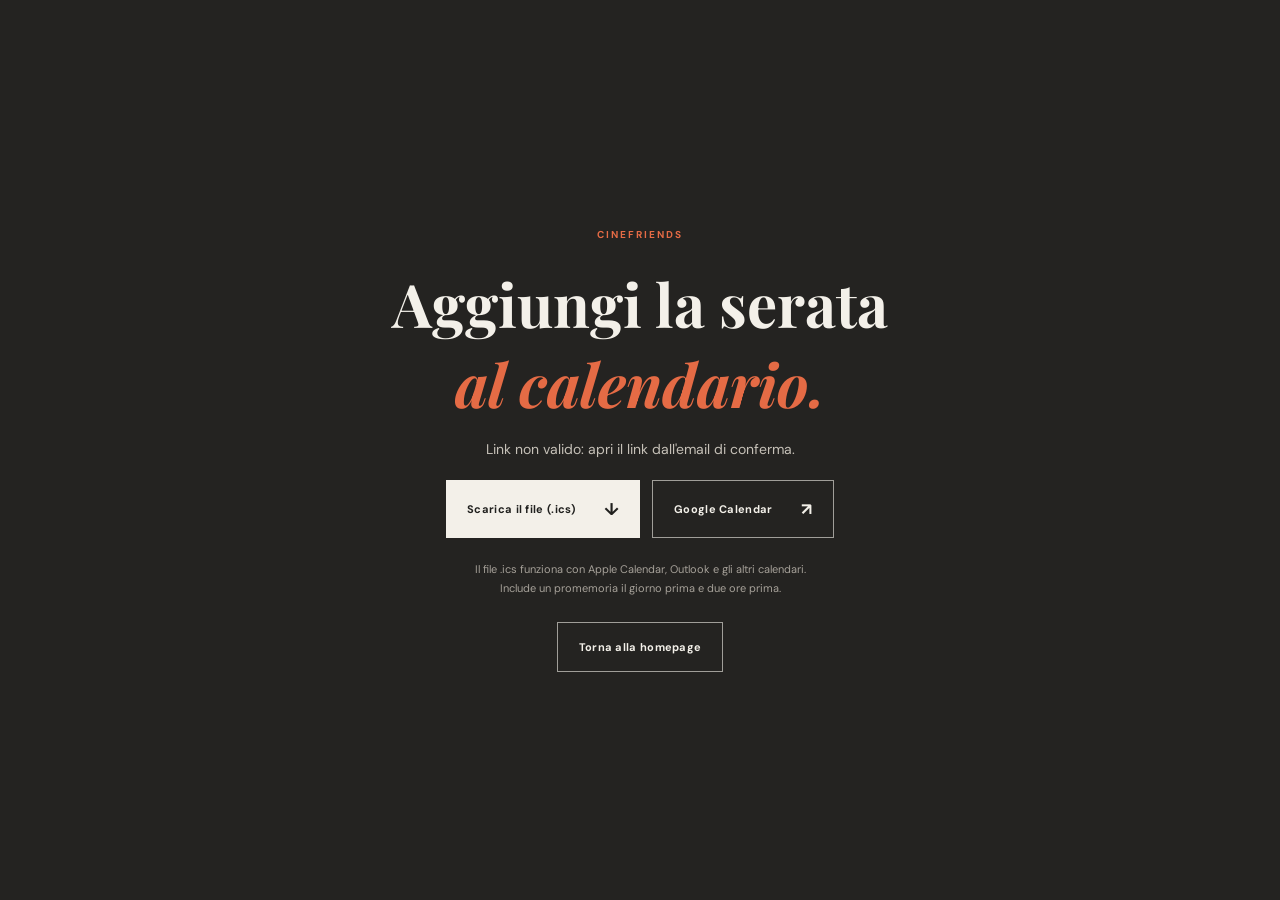
==== calendario.html @ 9d3d2dd6 "Add files via upload" ====
<!doctype html>
<html lang="it">
<head>
  <meta charset="utf-8">
  <meta name="viewport" content="width=device-width, initial-scale=1">
  <title>Aggiungi al calendario — Cinefriends</title>
  <link rel="icon" href="assets/favicon.svg" type="image/svg+xml">
  <link rel="icon" href="favicon.ico" sizes="48x48">
  <link rel="apple-touch-icon" href="assets/apple-touch-icon.png">
  <meta name="theme-color" content="#e56b45">
  <meta name="robots" content="noindex">
  <link href="https://fonts.googleapis.com/css2?family=DM+Sans:wght@400;500;600;700&family=Playfair+Display:wght@600;700;800&display=swap" rel="stylesheet">
  <link rel="stylesheet" href="styles.css">
</head>
<body>
  <main style="min-height:100vh;display:grid;place-items:center;text-align:center;padding:30px;background:#242321;color:#f3f0e9">
    <div>
      <p class="eyebrow">CINEFRIENDS</p>
      <h1 style="font:700 clamp(36px,6vw,60px) 'Playfair Display',serif;margin:0 0 14px">Aggiungi la serata<br><em style="color:#e56b45">al calendario.</em></h1>
      <p id="evento" style="color:#c6c1b8;font-size:14px;line-height:1.8"></p>
      <p id="stato" style="color:#c6c1b8;font-size:13px;line-height:1.7"></p>
      <div style="display:flex;gap:12px;justify-content:center;flex-wrap:wrap;margin-top:18px">
        <a class="button button-light" id="scarica" href="#" download="cinefriends.ics">Scarica il file (.ics) <span>↓</span></a>
        <a class="button button-outline" id="google" href="#" target="_blank" rel="noopener">Google Calendar <span>↗</span></a>
      </div>
      <p style="color:#a6a199;font-size:11px;line-height:1.7;margin-top:22px">Il file .ics funziona con Apple Calendar, Outlook e gli altri calendari.<br>Include un promemoria il giorno prima e due ore prima.</p>
      <a class="button button-outline" href="index.html" style="margin-top:14px">Torna alla homepage</a>
    </div>
  </main>
  <script>
    (function () {
      const q = new URLSearchParams(location.search);
      const t = q.get("t"), s = q.get("s"), e = q.get("e"), l = q.get("l") || "", d = q.get("d") || "";
      const ok = t && /^\d{8}T\d{6}Z$/.test(s || "") && /^\d{8}T\d{6}Z$/.test(e || "");
      if (!ok) {
        document.getElementById("evento").textContent = "Link non valido: apri il link dall'email di conferma.";
        document.getElementById("scarica").hidden = true;
        document.getElementById("google").hidden = true;
        return;
      }
      const fmt = x => new Date(x.replace(/^(\d{4})(\d{2})(\d{2})T(\d{2})(\d{2})(\d{2})Z$/, "$1-$2-$3T$4:$5:$6Z"));
      const start = fmt(s);
      document.getElementById("evento").textContent = "Cinefriends: " + t + " · " +
        start.toLocaleString("it-IT", { weekday: "long", day: "numeric", month: "long", hour: "2-digit", minute: "2-digit", timeZone: "Europe/Rome" }) +
        (l ? " · " + l : "");
      const esc = x => x.replace(/\\/g, "\\\\").replace(/;/g, "\;").replace(/,/g, "\\,").replace(/\r?\n/g, "\\n");
      const now = new Date().toISOString().replace(/[-:]/g, "").replace(/\.\d{3}/, "");
      const ics = [
        "BEGIN:VCALENDAR", "VERSION:2.0", "PRODID:-//Cinefriends//IT", "CALSCALE:GREGORIAN", "METHOD:PUBLISH",
        "BEGIN:VEVENT", "UID:" + s + "-" + Math.abs([...t].reduce((a, c) => a * 31 + c.charCodeAt(0) | 0, 7)) + "@cinefriends",
        "DTSTAMP:" + now, "DTSTART:" + s, "DTEND:" + e,
        "SUMMARY:" + esc("Cinefriends: " + t), "LOCATION:" + esc(l), "DESCRIPTION:" + esc(d),
        "BEGIN:VALARM", "ACTION:DISPLAY", "DESCRIPTION:" + esc("Domani: " + t), "TRIGGER:-P1D", "END:VALARM",
        "BEGIN:VALARM", "ACTION:DISPLAY", "DESCRIPTION:" + esc("Tra due ore: " + t), "TRIGGER:-PT2H", "END:VALARM",
        "END:VEVENT", "END:VCALENDAR"
      ].join("\r\n");
      const blob = new Blob([ics], { type: "text/calendar;charset=utf-8" });
      const url = URL.createObjectURL(blob);
      const a = document.getElementById("scarica");
      a.href = url;
      a.download = "cinefriends-" + t.toLowerCase().replace(/[^a-z0-9]+/g, "-").replace(/^-|-$/g, "") + ".ics";
      document.getElementById("google").href = "https://calendar.google.com/calendar/render?action=TEMPLATE" +
        "&text=" + encodeURIComponent("Cinefriends: " + t) + "&dates=" + s + "/" + e +
        "&details=" + encodeURIComponent(d) + "&location=" + encodeURIComponent(l);
    })();
  </script>
</body>
</html>
---- styles.css ----
:root{--ink:#20201e;--paper:#f3f0e9;--orange:#e56b45;--muted:#77736d;--line:#d9d4ca}
*{box-sizing:border-box}html{scroll-behavior:smooth}body{margin:0;background:var(--paper);color:var(--ink);font-family:"DM Sans",sans-serif}a{color:inherit;text-decoration:none}.site-header{height:82px;padding:0 7.2%;display:flex;align-items:center;justify-content:space-between;background:var(--paper);position:relative;z-index:5}.brand{display:flex;align-items:center;gap:10px;font-size:17px;font-weight:700;letter-spacing:1.8px}.brand-light{font-weight:400}.brand-mark{width:29px;height:29px;border-radius:50%;background:var(--orange);color:white;display:grid;place-items:center;font-size:12px;padding-left:2px}.nav{display:flex;align-items:center;gap:38px;font-size:12px;font-weight:600}.nav a:not(.nav-cta){color:#615e58}.nav-cta{background:var(--ink);color:white;padding:14px 19px}.nav-cta span{margin-left:14px;color:#f49a79}.menu-toggle{display:none}.hero{background:#242321;color:#f6f0e7;min-height:555px;padding:85px 10% 75px;display:grid;grid-template-columns:1fr 1fr;align-items:center;overflow:hidden}.eyebrow{font-size:10px;letter-spacing:2px;font-weight:700;color:var(--orange);margin:0 0 22px}.eyebrow-line{display:inline-block;width:25px;height:1px;background:var(--orange);vertical-align:middle;margin-right:9px}.hero h1,.section-heading h2,.booking-copy h2{font-family:"Playfair Display",serif;font-size:clamp(48px,6vw,76px);line-height:1.03;letter-spacing:-2px;margin:0}.hero h1 em,.section-heading h2 em,.booking-copy h2 em{color:var(--orange);font-weight:600}.hero-intro{max-width:390px;color:#c6c1b8;font-size:14px;line-height:1.8;margin:25px 0 30px}.button{display:inline-flex;align-items:center;justify-content:space-between;gap:28px;padding:17px 21px;font-size:11px;letter-spacing:.3px;font-weight:700;border:0;cursor:pointer}.button span{font-size:17px}.button-light{background:var(--paper);color:var(--ink)}.hero-note{font-size:9px;letter-spacing:1.8px;color:#a6a199;margin-top:50px}.note-dot{display:inline-block;width:6px;height:6px;background:var(--orange);border-radius:50%;margin-right:8px}.hero-art{height:350px;position:relative;display:flex;align-items:center;justify-content:center}.film-frame{width:80%;height:270px;border:1px solid #5a514a;position:relative;transform:rotate(-5deg);background:radial-gradient(ellipse at 50% 45%,#e58a5e 0,#9c5140 24%,#37302d 67%);box-shadow:20px 22px 0 #171716}.film-frame:before,.film-frame:after{content:"";position:absolute;left:0;right:0;height:15px;background:repeating-linear-gradient(90deg,#242321 0 13px,transparent 13px 23px);z-index:2}.film-frame:before{top:0}.film-frame:after{bottom:0}.screen-glow{position:absolute;width:50%;height:60%;top:15%;left:25%;background:#f6bd87;filter:blur(34px);opacity:.35}.reel{position:absolute;border:2px solid #e9a276;border-radius:50%;width:95px;height:95px;z-index:1;opacity:.75}.reel:before,.reel:after{content:"";position:absolute;background:#e9a276;border-radius:50%;width:13px;height:13px;top:39px;left:39px}.reel:after{transform:translate(24px,-24px)}.reel-one{top:43px;left:30px}.reel-two{right:30px;top:65px;width:65px;height:65px}.reel-two:before{top:25px;left:25px}.seat{position:absolute;bottom:30px;width:48px;height:55px;background:#272321;border-radius:18px 18px 7px 7px;z-index:3}.seat:after{content:"";position:absolute;bottom:-9px;left:7px;width:34px;height:13px;background:#181716;border-radius:3px}.seat-a{left:16%}.seat-b{left:33%;bottom:16px}.seat-c{left:50%;bottom:23px}.seat-d{left:67%;bottom:15px}.seat-e{left:82%;bottom:30px}.art-caption{position:absolute;right:0;bottom:0;font-size:9px;letter-spacing:2px;line-height:1.7;color:#d9a083;text-align:right}.section-wrap{max-width:1120px;margin:auto;padding-left:30px;padding-right:30px}.featured{padding-top:92px;padding-bottom:100px}.section-heading{display:flex;align-items:end;justify-content:space-between;margin-bottom:35px}.section-heading .eyebrow{margin-bottom:13px}.section-heading h2{font-size:43px;letter-spacing:-1px}.week-label{font-size:9px;letter-spacing:1.7px;color:var(--muted);padding-bottom:7px}.featured-card{display:grid;grid-template-columns:42% 1fr;background:#fffdf8;min-height:400px}.poster{min-height:400px;position:relative;overflow:hidden;display:flex;flex-direction:column;justify-content:space-between;padding:28px;color:#fff4e5;background:#9a4939}.poster:before{content:"";position:absolute;width:340px;height:340px;border:1px solid #ffffff55;border-radius:50%;left:-80px;top:45px;box-shadow:0 0 0 22px #ffffff0b,0 0 0 55px #ffffff0b}.poster:after{content:"";position:absolute;width:190px;height:260px;border:1px solid #ffffff66;transform:rotate(28deg);right:20px;bottom:-75px}.poster-kicker,.poster-credit{font-size:8px;letter-spacing:2px;z-index:1}.poster-title{font-family:"Playfair Display",serif;font-size:clamp(35px,4vw,55px);line-height:.95;z-index:1;position:relative;text-shadow:0 3px 20px #38231e55}.poster-terracotta{background:linear-gradient(140deg,#c16b4c,#632f35)}.poster-plum{background:linear-gradient(140deg,#9b6076,#352d48)}.poster-olive{background:linear-gradient(140deg,#a18a50,#414332)}.poster-blue{background:linear-gradient(140deg,#5d8490,#252e48)}.film-details{padding:52px 8%}.film-tag{font-size:9px;letter-spacing:1.7px;color:var(--orange);font-weight:700}.film-details h3{font-family:"Playfair Display",serif;font-size:34px;margin:12px 0}.film-description{font-size:12px;line-height:1.9;color:#77736d;max-width:490px}.event-facts{display:flex;gap:45px;margin:30px 0}.event-facts>div{display:flex;gap:12px;align-items:flex-start}.fact-icon{font-size:20px;color:var(--orange)}.event-facts small,.event-facts strong,.event-facts div div span{display:block}.event-facts small{font-size:8px;letter-spacing:1.5px;color:#999;margin-bottom:7px}.event-facts strong{font-size:11px;margin-bottom:5px}.event-facts div div span{font-size:10px;color:#888}.button-dark{background:var(--ink);color:white}.button-dark span{color:#f49a79}.schedule-section{background:#e9e5dc;padding:85px 0 75px}.heading-aside{font-size:11px;line-height:1.8;color:#77736d;margin:0 0 7px}.schedule-list{border-top:1px solid #cfc9bf}.schedule-item{display:grid;grid-template-columns:55px 1.1fr 1.7fr 1.5fr 35px;gap:15px;align-items:center;padding:22px 8px;border-bottom:1px solid #cfc9bf}.schedule-number{font-family:"Playfair Display",serif;font-size:20px;color:#b0a99e}.schedule-date{font-size:11px;font-weight:700}.schedule-date small,.schedule-place small{display:block;font-size:9px;font-weight:400;color:#888;margin-top:6px}.schedule-film h3{font-family:"Playfair Display",serif;font-size:19px;font-weight:600;margin:0 0 5px}.schedule-film span{font-size:9px;color:#8b8177}.schedule-place{font-size:10px}.schedule-book{width:30px;height:30px;border:1px solid #b8b0a5;border-radius:50%;display:grid;place-items:center;font-size:15px}.schedule-footnote{font-size:9px;color:#898278;margin-top:18px}.schedule-footnote code{background:#ddd7cd;padding:3px 5px}.booking-section{background:#d9e0d5;padding:90px 0}.booking-grid{display:grid;grid-template-columns:.85fr 1.15fr;gap:9%}.booking-copy h2{font-size:58px}.booking-copy>p:not(.eyebrow){max-width:300px;font-size:12px;line-height:1.9;color:#666d63;margin-top:23px}.booking-stamp{margin-top:55px;width:112px;height:112px;border:1px solid #a4afa1;border-radius:50%;display:flex;flex-direction:column;justify-content:center;align-items:center;font-size:9px;letter-spacing:2px;transform:rotate(-12deg);color:#727e70}.booking-stamp strong{font-size:12px;color:#303b32}.booking-stamp span{font-size:15px;margin-top:4px;color:var(--orange)}.booking-form{background:#f8f6f0;padding:37px 42px}.form-title{display:flex;justify-content:space-between;font-size:9px;font-weight:700;letter-spacing:1.3px;margin-bottom:28px}.form-required{font-size:8px;color:#a39d92;font-weight:400}.booking-form label{display:block;font-size:10px;font-weight:700;margin:17px 0 8px}.booking-form input:not([type=checkbox]),.booking-form select,.booking-form textarea{width:100%;border:0;border-bottom:1px solid #d9d4ca;background:transparent;padding:10px 0;font:11px "DM Sans",sans-serif;color:var(--ink);outline:none;border-radius:0}.booking-form input:focus,.booking-form select:focus,.booking-form textarea:focus{border-color:var(--orange)}.booking-form input::placeholder,.booking-form textarea::placeholder{color:#aaa49a}.form-row{display:grid;grid-template-columns:1fr 1fr;gap:22px}.optional{font-weight:400;color:#999}.booking-form .privacy{display:flex;align-items:flex-start;gap:8px;font-size:9px;font-weight:400;line-height:1.5;color:#777;margin:22px 0}.privacy input{margin:1px 0 0;accent-color:var(--orange)}.submit-button{width:100%;margin-top:5px}.form-small{font-size:9px;color:#999;text-align:center;margin:13px 0 0}.site-footer{min-height:120px;padding:28px 7.2%;display:grid;grid-template-columns:1fr 1fr auto;align-items:center;gap:12px;background:#242321;color:#f2eee7}.brand-footer{font-size:14px}.brand-footer .brand-mark{width:25px;height:25px}.site-footer p{font-family:"Playfair Display",serif;font-size:13px;color:#c3bdb3}.back-top{font-size:8px;letter-spacing:1.4px;color:#d5a084}.site-footer small{grid-column:1/-1;color:#77736d;font-size:8px}
@media(max-width:760px){.site-header{height:70px;padding:0 6%}.menu-toggle{display:block;border:0;background:none;font-size:23px;color:var(--ink)}.nav{display:none;position:absolute;top:70px;left:0;right:0;padding:22px 6%;background:var(--paper);flex-direction:column;align-items:stretch;gap:20px}.nav.nav-open{display:flex}.nav-cta{text-align:center}.hero{padding:65px 7% 45px;grid-template-columns:1fr;min-height:auto}.hero h1{font-size:57px}.hero-art{height:270px;margin-top:25px}.film-frame{height:205px}.featured{padding-top:65px;padding-bottom:65px}.section-wrap{padding-left:7%;padding-right:7%}.section-heading{align-items:flex-start;gap:15px;flex-direction:column}.section-heading h2{font-size:36px}.week-label{display:none}.featured-card{grid-template-columns:1fr}.poster{min-height:340px}.film-details{padding:32px 7%}.film-details h3{font-size:29px}.event-facts{gap:20px;flex-wrap:wrap}.schedule-section,.booking-section{padding:65px 0}.schedule-item{grid-template-columns:30px 1fr 30px;gap:10px;padding:18px 0}.schedule-date{grid-column:2}.schedule-film{grid-column:2}.schedule-place{grid-column:2}.schedule-book{grid-column:3;grid-row:1/4}.booking-grid{grid-template-columns:1fr;gap:35px}.booking-copy h2{font-size:51px}.booking-stamp{display:none}.booking-form{padding:28px 22px}.form-row{grid-template-columns:1fr;gap:0}.site-footer{grid-template-columns:1fr auto;padding:25px 7%}.site-footer p{grid-column:1/-1;grid-row:2;margin:4px 0}.site-footer small{grid-column:1/-1}}
/* === Locandine in formato verticale (2:3) === */
.featured-card{grid-template-columns:minmax(260px,340px) 1fr;align-items:stretch}
.poster{min-height:0;aspect-ratio:2/3;width:100%}
.poster-img{position:absolute;inset:0;width:100%;height:100%;object-fit:cover;z-index:2;display:block}
.poster-has-image{padding:0}
.poster-has-image:before,.poster-has-image:after{display:none}
.poster-has-image .poster-kicker,.poster-has-image .poster-title,.poster-has-image .poster-credit{visibility:hidden}
.schedule-item{grid-template-columns:55px 54px 1.1fr 1.7fr 1.5fr 35px}
.schedule-thumb{width:54px;aspect-ratio:2/3;position:relative;overflow:hidden;background-color:#9a4939;box-shadow:0 2px 8px #0003}
.schedule-thumb img{position:absolute;inset:0;width:100%;height:100%;object-fit:cover;display:block}
@media(max-width:760px){
  .featured-card{grid-template-columns:1fr}
  .poster{min-height:0;width:min(100%,320px);margin:0 auto}
  .featured-card .poster{margin:28px auto 0}
  .schedule-item{grid-template-columns:30px 1fr 30px}
  .schedule-thumb{display:none}
}
/* === Immagine hero === */
.hero-img{display:block;width:90%;height:auto;aspect-ratio:16/9;object-fit:cover;transform:rotate(-3deg);box-shadow:18px 20px 0 #171716;margin-top:-18px}
/* === Locandine nella programmazione su mobile === */
@media(max-width:760px){
  .hero-img{width:88%;margin-top:0;box-shadow:12px 14px 0 #171716}
  .schedule-item{grid-template-columns:26px 50px 1fr 30px;gap:6px 14px;align-items:start}
  .schedule-number{grid-column:1;grid-row:1}
  .schedule-thumb{display:block;grid-column:2;grid-row:1/4;width:50px}
  .schedule-date{grid-column:3;grid-row:1}
  .schedule-film{grid-column:3;grid-row:2}
  .schedule-place{grid-column:3;grid-row:3}
  .schedule-book{grid-column:4;grid-row:1/4;align-self:center}
}
/* === Sezione Proposte === */
.proposals-section{background:var(--paper);padding:90px 0 85px}
.proposals-grid{display:grid;grid-template-columns:.8fr 1.2fr;gap:6%;align-items:start}
.proposals-copy h3{font-family:"Playfair Display",serif;font-size:26px;margin:0 0 22px}
.proposals-steps{list-style:none;margin:0;padding:0;counter-reset:step}
.proposals-steps li{position:relative;padding:0 0 22px 46px;counter-increment:step}
.proposals-steps li:before{content:counter(step);position:absolute;left:0;top:0;width:30px;height:30px;border-radius:50%;background:var(--ink);color:#fff;display:grid;place-items:center;font-size:12px;font-weight:700}
.proposals-steps strong{display:block;font-size:13px;margin-bottom:6px}
.proposals-steps span{display:block;font-size:12px;line-height:1.7;color:#77736d}
.proposals-steps a{color:var(--orange);font-weight:700}
.proposals-note{font-size:11px;color:#898278;margin:4px 0 0}
.proposals-box{background:#fffdf8;padding:28px 30px;min-height:260px}
.giscus-fallback{font-size:12px;line-height:1.8;color:#77736d;margin:0;padding:30px 0;text-align:center}
@media(max-width:760px){
  .proposals-section{padding:65px 0}
  .proposals-grid{grid-template-columns:1fr;gap:30px}
  .proposals-box{padding:18px 14px}
}
.hero-art{height:auto;min-height:350px;flex-direction:column;gap:18px;padding-bottom:6px}
.hero-img{margin-top:0}
.art-caption{position:static;align-self:flex-end}
@media(max-width:760px){.hero-art{min-height:0;height:auto}}

/* === Stato del modulo prenotazioni === */
.form-status{font-size:11px;line-height:1.7;margin:14px 0 0;padding:12px 14px;background:#fbe9e3;color:#8a2f17;border-left:3px solid var(--orange)}
.form-status a{font-weight:700;text-decoration:underline}
.submit-button:disabled{opacity:.6;cursor:wait}
/* === Pulsanti hero affiancati === */
.hero-buttons{display:flex;flex-wrap:wrap;gap:12px}
.button-outline{background:transparent;color:var(--paper);border:1px solid #f3f0e999}
.button-outline:hover{background:#f3f0e91a}
@media(max-width:760px){.hero-buttons{flex-direction:column;align-items:stretch}}
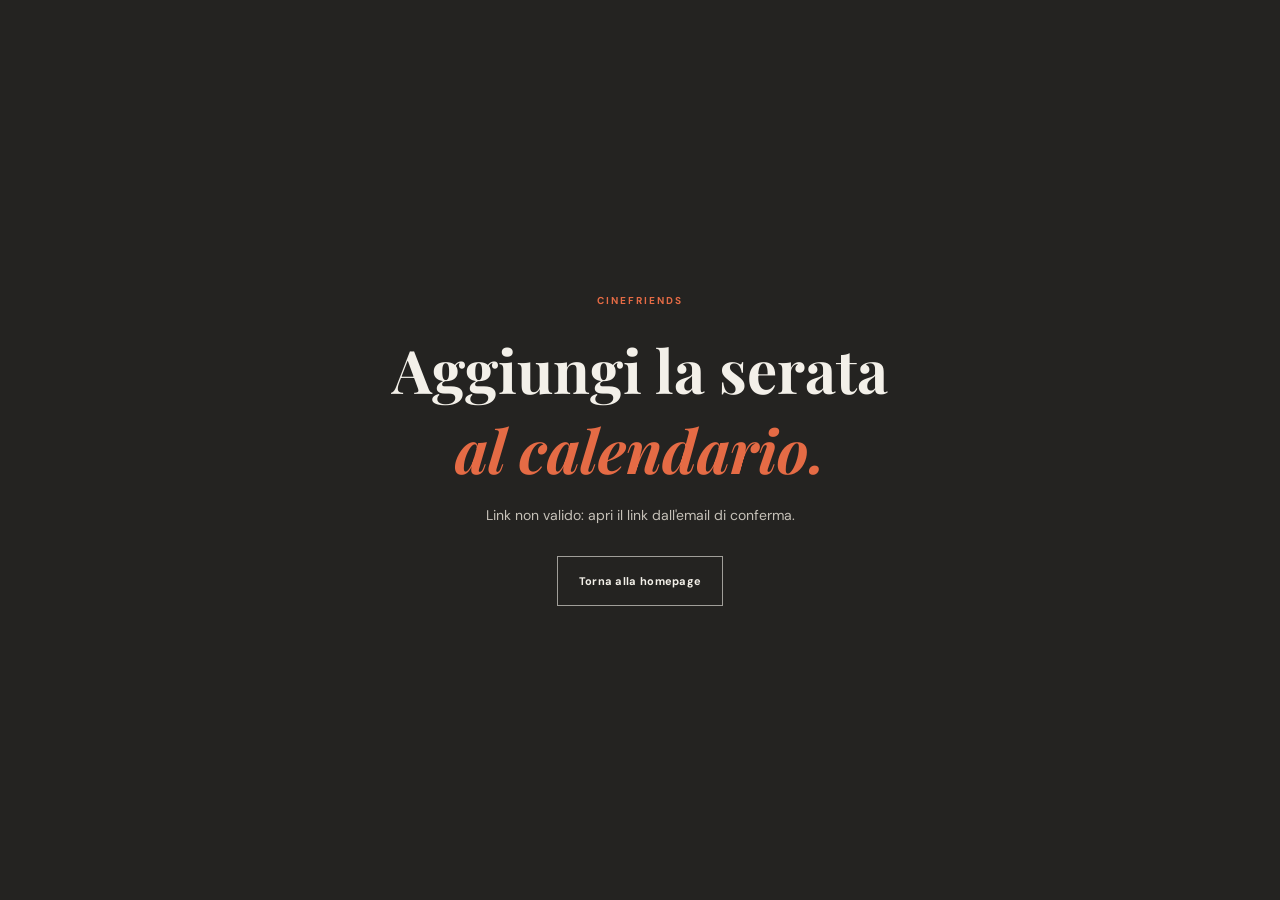
==== commit af505256: "Update calendario.html" ====
--- a/calendario.html
+++ b/calendario.html
@@ -11,6 +11,7 @@
   <meta name="robots" content="noindex">
   <link href="https://fonts.googleapis.com/css2?family=DM+Sans:wght@400;500;600;700&family=Playfair+Display:wght@600;700;800&display=swap" rel="stylesheet">
   <link rel="stylesheet" href="styles.css">
+  <style>[hidden]{display:none!important}</style>
 </head>
 <body>
   <main style="min-height:100vh;display:grid;place-items:center;text-align:center;padding:30px;background:#242321;color:#f3f0e9">
@@ -19,11 +20,13 @@
       <h1 style="font:700 clamp(36px,6vw,60px) 'Playfair Display',serif;margin:0 0 14px">Aggiungi la serata<br><em style="color:#e56b45">al calendario.</em></h1>
       <p id="evento" style="color:#c6c1b8;font-size:14px;line-height:1.8"></p>
       <p id="stato" style="color:#c6c1b8;font-size:13px;line-height:1.7"></p>
-      <div style="display:flex;gap:12px;justify-content:center;flex-wrap:wrap;margin-top:18px">
+      <div id="azioni" style="display:flex;gap:12px;justify-content:center;flex-wrap:wrap;margin-top:18px">
+        <a class="button button-light" id="aggiungi" href="#" hidden>Aggiungi al calendario <span>＋</span></a>
         <a class="button button-light" id="scarica" href="#" download="cinefriends.ics">Scarica il file (.ics) <span>↓</span></a>
         <a class="button button-outline" id="google" href="#" target="_blank" rel="noopener">Google Calendar <span>↗</span></a>
+        <a class="button button-outline" id="outlook" href="#" target="_blank" rel="noopener">Outlook <span>↗</span></a>
       </div>
-      <p style="color:#a6a199;font-size:11px;line-height:1.7;margin-top:22px">Il file .ics funziona con Apple Calendar, Outlook e gli altri calendari.<br>Include un promemoria il giorno prima e due ore prima.</p>
+      <p id="suggerimento" style="color:#a6a199;font-size:11px;line-height:1.7;margin:22px auto 0;max-width:420px"></p>
       <a class="button button-outline" href="index.html" style="margin-top:14px">Torna alla homepage</a>
     </div>
   </main>
@@ -31,19 +34,25 @@
     (function () {
       const q = new URLSearchParams(location.search);
       const t = q.get("t"), s = q.get("s"), e = q.get("e"), l = q.get("l") || "", d = q.get("d") || "";
+      const $ = id => document.getElementById(id);
       const ok = t && /^\d{8}T\d{6}Z$/.test(s || "") && /^\d{8}T\d{6}Z$/.test(e || "");
       if (!ok) {
-        document.getElementById("evento").textContent = "Link non valido: apri il link dall'email di conferma.";
-        document.getElementById("scarica").hidden = true;
-        document.getElementById("google").hidden = true;
+        $("evento").textContent = "Link non valido: apri il link dall'email di conferma.";
+        ["azioni", "suggerimento"].forEach(id => $(id).hidden = true);
         return;
       }
-      const fmt = x => new Date(x.replace(/^(\d{4})(\d{2})(\d{2})T(\d{2})(\d{2})(\d{2})Z$/, "$1-$2-$3T$4:$5:$6Z"));
-      const start = fmt(s);
-      document.getElementById("evento").textContent = "Cinefriends: " + t + " · " +
+      const ua = navigator.userAgent;
+      const isIOS = /iPad|iPhone|iPod/.test(ua) || (navigator.platform === "MacIntel" && navigator.maxTouchPoints > 1);
+      const isAndroid = /Android/i.test(ua);
+      const isMobile = isIOS || isAndroid;
+
+      const toDate = x => new Date(x.replace(/^(\d{4})(\d{2})(\d{2})T(\d{2})(\d{2})(\d{2})Z$/, "$1-$2-$3T$4:$5:$6Z"));
+      const start = toDate(s), end = toDate(e);
+      $("evento").textContent = "Cinefriends: " + t + " · " +
         start.toLocaleString("it-IT", { weekday: "long", day: "numeric", month: "long", hour: "2-digit", minute: "2-digit", timeZone: "Europe/Rome" }) +
         (l ? " · " + l : "");
-      const esc = x => x.replace(/\\/g, "\\\\").replace(/;/g, "\;").replace(/,/g, "\\,").replace(/\r?\n/g, "\\n");
+
+      const esc = x => x.replace(/\\/g, "\\\\").replace(/;/g, "\\;").replace(/,/g, "\\,").replace(/\r?\n/g, "\\n");
       const now = new Date().toISOString().replace(/[-:]/g, "").replace(/\.\d{3}/, "");
       const ics = [
         "BEGIN:VCALENDAR", "VERSION:2.0", "PRODID:-//Cinefriends//IT", "CALSCALE:GREGORIAN", "METHOD:PUBLISH",
@@ -54,14 +63,52 @@
         "BEGIN:VALARM", "ACTION:DISPLAY", "DESCRIPTION:" + esc("Tra due ore: " + t), "TRIGGER:-PT2H", "END:VALARM",
         "END:VEVENT", "END:VCALENDAR"
       ].join("\r\n");
-      const blob = new Blob([ics], { type: "text/calendar;charset=utf-8" });
-      const url = URL.createObjectURL(blob);
-      const a = document.getElementById("scarica");
-      a.href = url;
-      a.download = "cinefriends-" + t.toLowerCase().replace(/[^a-z0-9]+/g, "-").replace(/^-|-$/g, "") + ".ics";
-      document.getElementById("google").href = "https://calendar.google.com/calendar/render?action=TEMPLATE" +
+      const fname = "cinefriends-" + t.toLowerCase().replace(/[^a-z0-9]+/g, "-").replace(/^-|-$/g, "") + ".ics";
+      const blobUrl = URL.createObjectURL(new Blob([ics], { type: "text/calendar;charset=utf-8" }));
+
+      // Link di Google Calendar e Outlook (funzionano su qualsiasi dispositivo)
+      $("google").href = "https://calendar.google.com/calendar/render?action=TEMPLATE" +
         "&text=" + encodeURIComponent("Cinefriends: " + t) + "&dates=" + s + "/" + e +
         "&details=" + encodeURIComponent(d) + "&location=" + encodeURIComponent(l);
+      const iso = x => x.toISOString().replace(/\.\d{3}Z$/, "Z");
+      $("outlook").href = "https://outlook.live.com/calendar/0/deeplink/compose?path=" + encodeURIComponent("/calendar/action/compose") +
+        "&rru=addevent&subject=" + encodeURIComponent("Cinefriends: " + t) + "&startdt=" + encodeURIComponent(iso(start)) +
+        "&enddt=" + encodeURIComponent(iso(end)) + "&location=" + encodeURIComponent(l) + "&body=" + encodeURIComponent(d);
+
+      // Desktop: download classico del file .ics
+      $("scarica").href = blobUrl;
+      $("scarica").download = fname;
+
+      // Telefono: il download di file "blob" spesso non funziona (soprattutto su iPhone).
+      // Si usa il foglio di condivisione del telefono; se non c'è, su iPhone si apre il file come dato,
+      // su Android si scarica.
+      if (isMobile) {
+        $("scarica").hidden = true;
+        $("aggiungi").hidden = false;
+        $("aggiungi").addEventListener("click", async (ev) => {
+          ev.preventDefault();
+          try {
+            const file = new File([ics], fname, { type: "text/calendar" });
+            if (navigator.canShare && navigator.canShare({ files: [file] })) {
+              await navigator.share({ files: [file], title: "Cinefriends: " + t });
+              return;
+            }
+          } catch (err) {
+            if (err && err.name === "AbortError") return; // l'utente ha chiuso il foglio di condivisione
+          }
+          if (isIOS) {
+            location.href = "data:text/calendar;charset=utf-8," + encodeURIComponent(ics);
+          } else {
+            const a = document.createElement("a");
+            a.href = blobUrl; a.download = fname;
+            document.body.appendChild(a); a.click(); a.remove();
+          }
+        });
+      }
+      $("suggerimento").innerHTML = isMobile
+        ? "Tocca <strong>Aggiungi al calendario</strong> e scegli l'app Calendario. Se non succede nulla, apri questa pagina in " +
+          (isIOS ? "Safari" : "Chrome") + " (menu ⋯ → “Apri nel browser”) oppure usa Google Calendar o Outlook.<br>Il promemoria avvisa il giorno prima e due ore prima."
+        : "Il file .ics funziona con Apple Calendar, Outlook e gli altri calendari.<br>Include un promemoria il giorno prima e due ore prima.";
     })();
   </script>
 </body>
